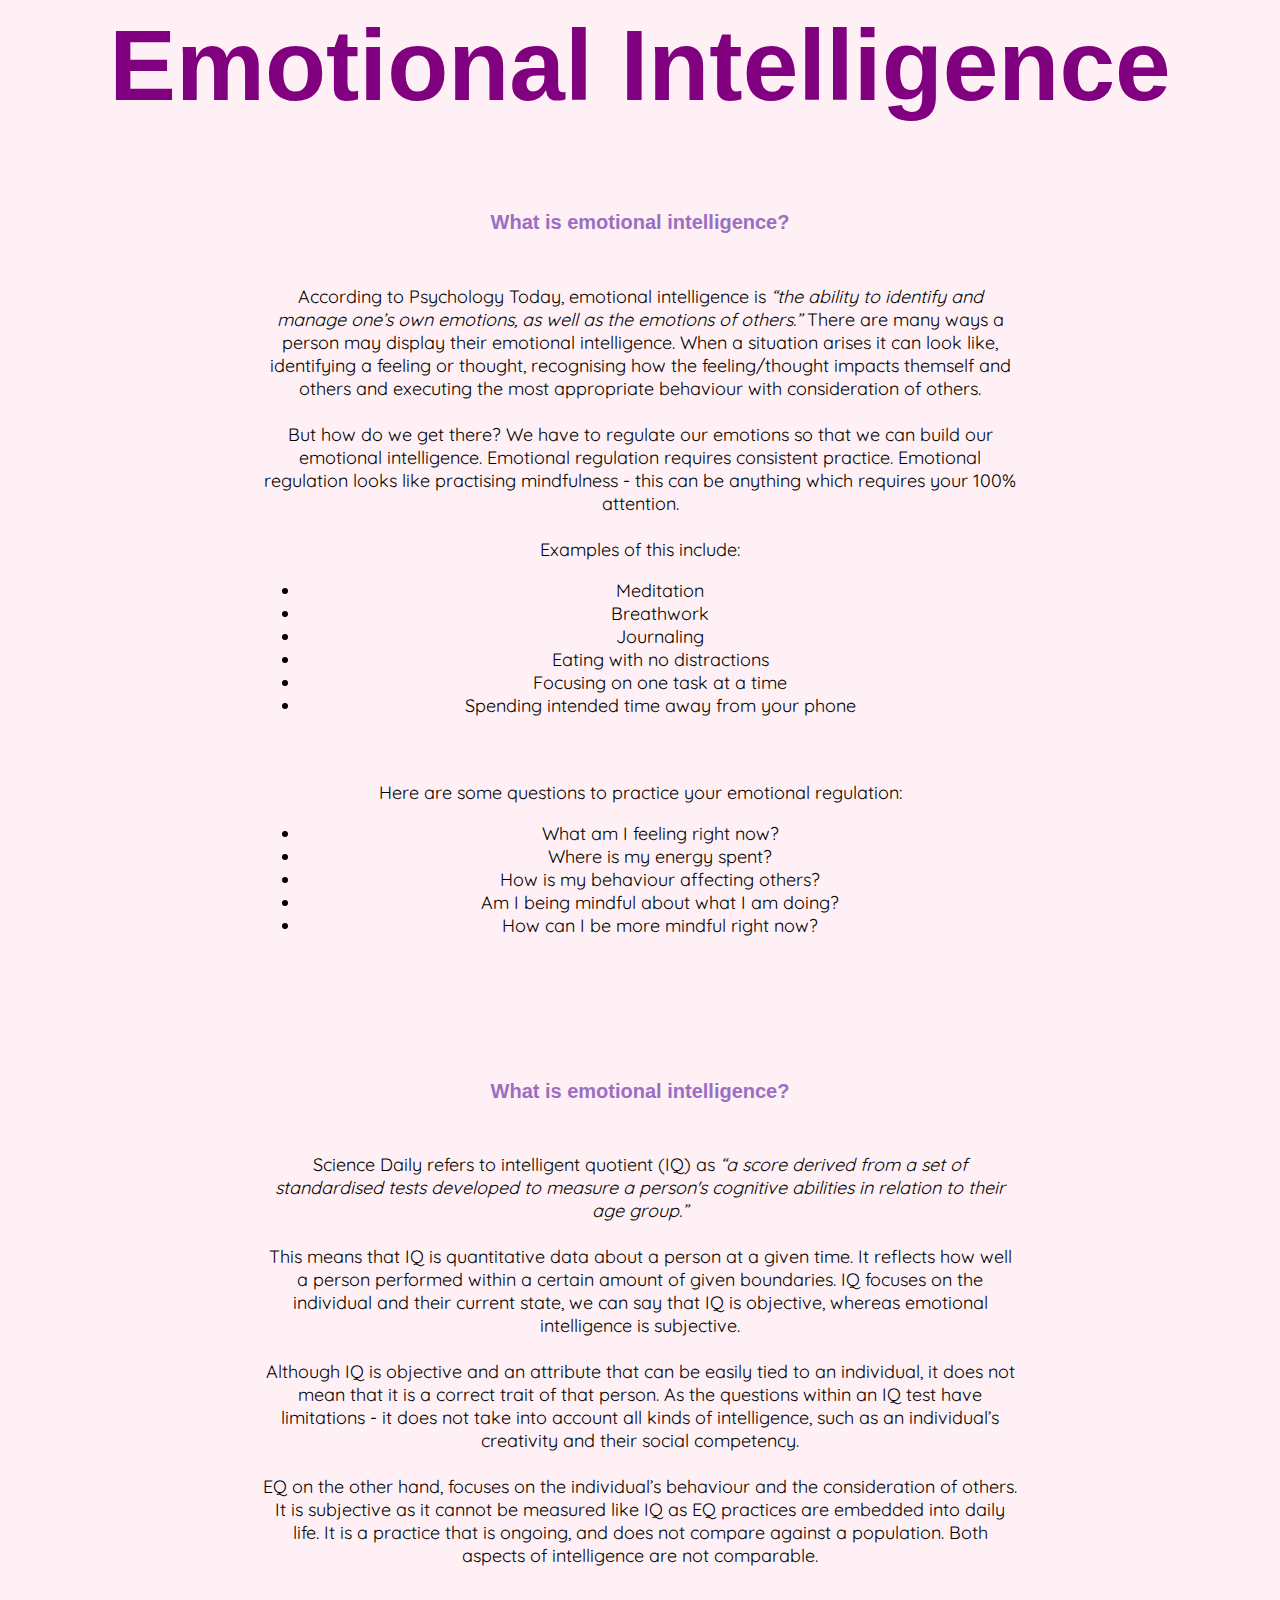
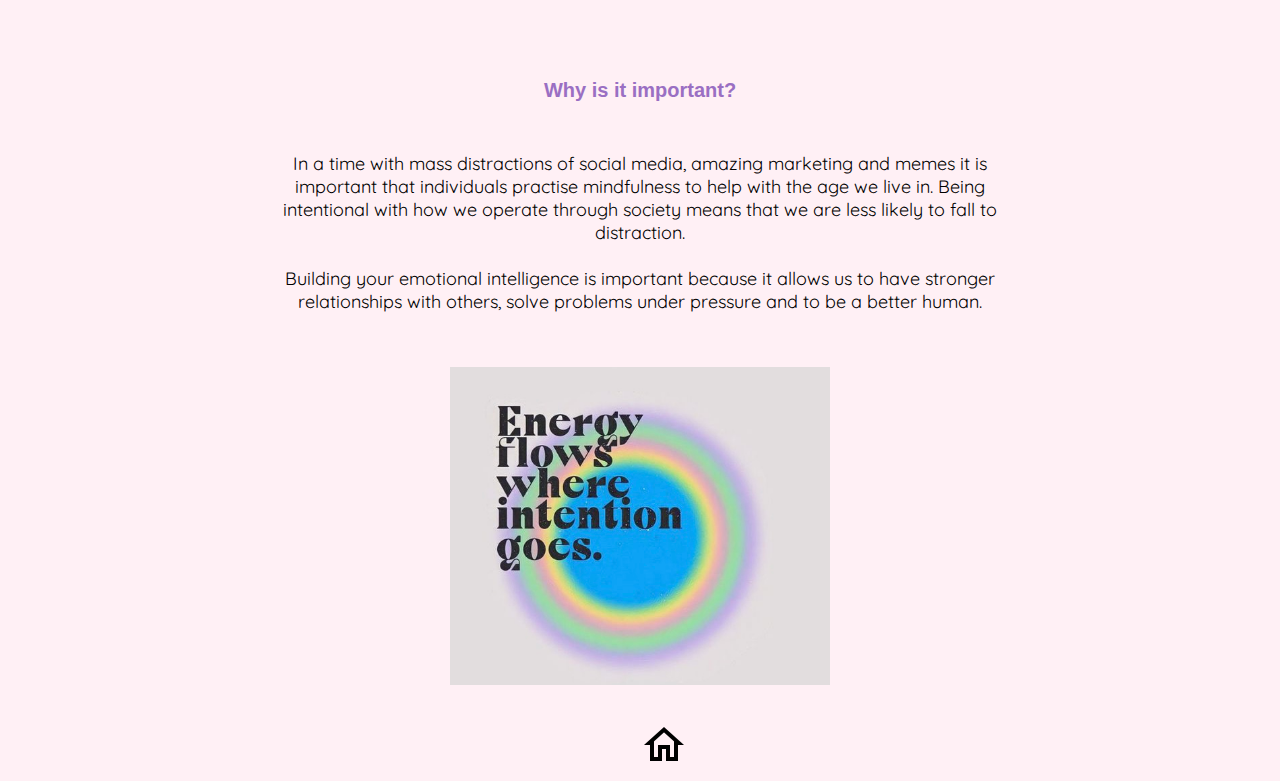
==== blog/emotional-intelligence.html @ 2ece51bf "emotional intelligence blog" ====
<!DOCTYPE html>
<html lang="en">
    <head>
        <meta charset="UTF-8">
        <meta name="viewport" content="width=device-width, initial-scale=1.0">
        <meta http-equiv="X-UA-Compatible" content="ie=edge">
        <link href="../styles/main.css" rel="stylesheet" type="text/css">
        <title> Emotional Intelligence </title> 
  </head>
  <link href="https://fonts.googleapis.com/css2?family=Merriweather:ital,wght@1,900&display=swap" rel="stylesheet">
  <link href="https://fonts.googleapis.com/css2?family=Quicksand:wght@300&display=swap" rel="stylesheet">
    <body>
      <h1 id="welcome-message">Emotional Intelligence </h1>
      <h3>What is emotional intelligence?</h3>
      <div class="quicksand">
      <p>According to Psychology Today, emotional intelligence is <em>“the ability to identify and manage one’s own emotions, as well as the emotions of others.”</em>
        There are many ways a person may display their emotional intelligence. When a situation arises it can look like, identifying a feeling or thought, recognising how the feeling/thought impacts themself and others and executing the most appropriate behaviour with consideration of others. 
        <br>
        <br>
        But how do we get there? We have to regulate our emotions so that we can build our emotional intelligence. 
        Emotional regulation requires consistent practice. 
        Emotional regulation looks like practising mindfulness - this can be anything which requires your 100% attention. 
        <br>
        <br>
        Examples of this include:
        <ul>
       <li> Meditation </li>
        <li>Breathwork</li>
        <li>Journaling</li>
        <li>Eating with no distractions </li>
        <li>Focusing on one task at a time </li>
        <li>Spending intended time away from your phone</li>
      </ul>
      <br>
      <br>
        Here are some questions to practice your emotional regulation:
        <ul>
       <li> What am I feeling right now?</li>
        <li>Where is my energy spent? </li>
        <li>How is my behaviour affecting others?</li>
        <li>Am I being mindful about what I am doing?</li>
        <li>How can I be more mindful right now?</li>
      </ul>
    </div>
      <br>
      <br>
      <h3>What is emotional intelligence?</h3>
      <div class="quicksand">
      <p>Science Daily refers to intelligent quotient (IQ) as <em>“a score derived from a set of standardised tests developed to measure a person's cognitive abilities in relation to their age group.”</em> 
        <br>
        <br>
        This means that IQ is quantitative data about a person at a given time. It reflects how well a person performed within a certain amount of given boundaries. 
        IQ focuses on the individual and their current state, we can say that IQ is objective, whereas emotional intelligence is subjective. 
        <br>
        <br>
        Although IQ is objective and an attribute that can be easily tied to an individual, it does not mean that it is a correct trait of that person. 
        As the questions within an IQ test have limitations - it does not take into account all kinds of intelligence, such as an individual’s creativity and their social competency. 
        <br>
        <br>
        EQ on the other hand, focuses on the individual’s behaviour and the consideration of others. 
        It is subjective as it cannot be measured like IQ as EQ practices are embedded into daily life. 
        It is a practice that is ongoing, and does not compare against a population. 
        Both aspects of intelligence are not comparable.  
        <br>
        <br>
      </div>
        <h3>Why is it important?</h3>
        <div class="quicksand">
        In a time with mass distractions of social media, amazing marketing and memes it is important that individuals practise mindfulness to help with the age we live in. 
        Being intentional with how we operate through society means that we are less likely to fall to distraction. 
        <br>
        <br>
        Building your emotional intelligence is important because it allows us to have stronger relationships with others, solve problems under pressure and to be a better human. 
      </div>
      <br>
      <br>
      <br>
      <img class= "image-position" src="../icons/intention.jpg"alt="Energy flows where intention goes">
        <br>
        <br>
      <a class="home-icon" href="../index.html">
        <img src="../icons/2x/home 2x.png" alt="Home">
      </a>
      
    </body>
  </html>
---- styles/main.css ----
body{
  background-color:lavenderblush;
}

.land-page{
  height: 100vh;
  display:flex;
  flex-direction: column;
  justify-content: center;
  align-items:center;
  background-image: url(../icons/purple\ background2.jpg);
}

#welcome-message {
  text-align: center;
  color:purple;
  font-size: 100px;
  font-family: 'Merriweather Sans', sans-serif;
  margin: 0.5%;
}

h2 {
  text-align: center;
  color:purple;
  font-size: 30px;
  font-family: 'Merriweather Sans', sans-serif;
}

h3 {
  text-align: center;
  color:#9a6fc3;
  font-size: 20px;
  font-family: 'Merriweather Sans', sans-serif;
  margin: 7% 0% -1% 0%;
}

.quicksand {
  font-family: 'Quicksand', sans-serif;
  color:black;
  font-size: 18px;
  margin: 5% 20% 0% 20%;
  text-align:center;

}
.link-to-pages {
  font-family: 'Quicksand', sans-serif;
  font-size: 20px;
  color:black;
}

.home-icon{
  margin: 5% 50% 5% 50%;
}

.image-position{
  display: block;
  margin-left: auto;
  margin-right: auto;
  width: 30%;
}

.energy-image{
  max-height:50%;
}
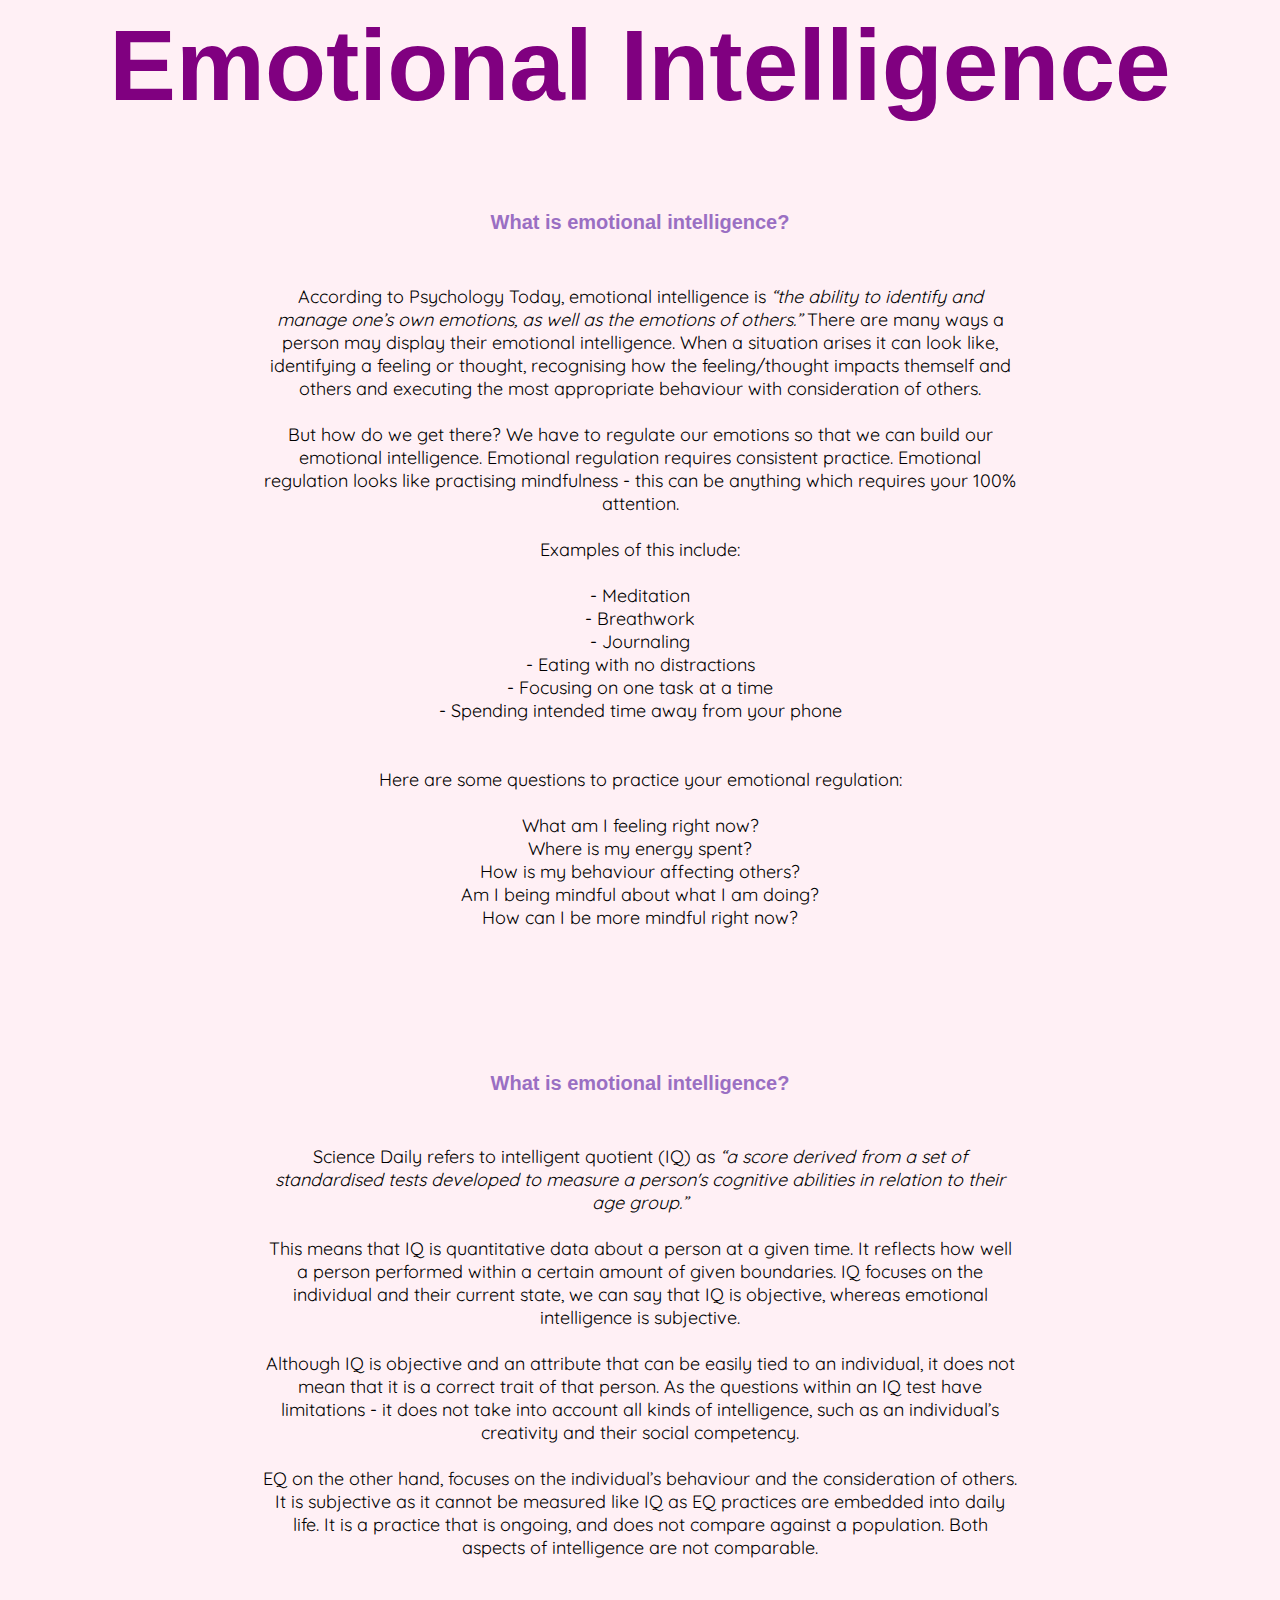
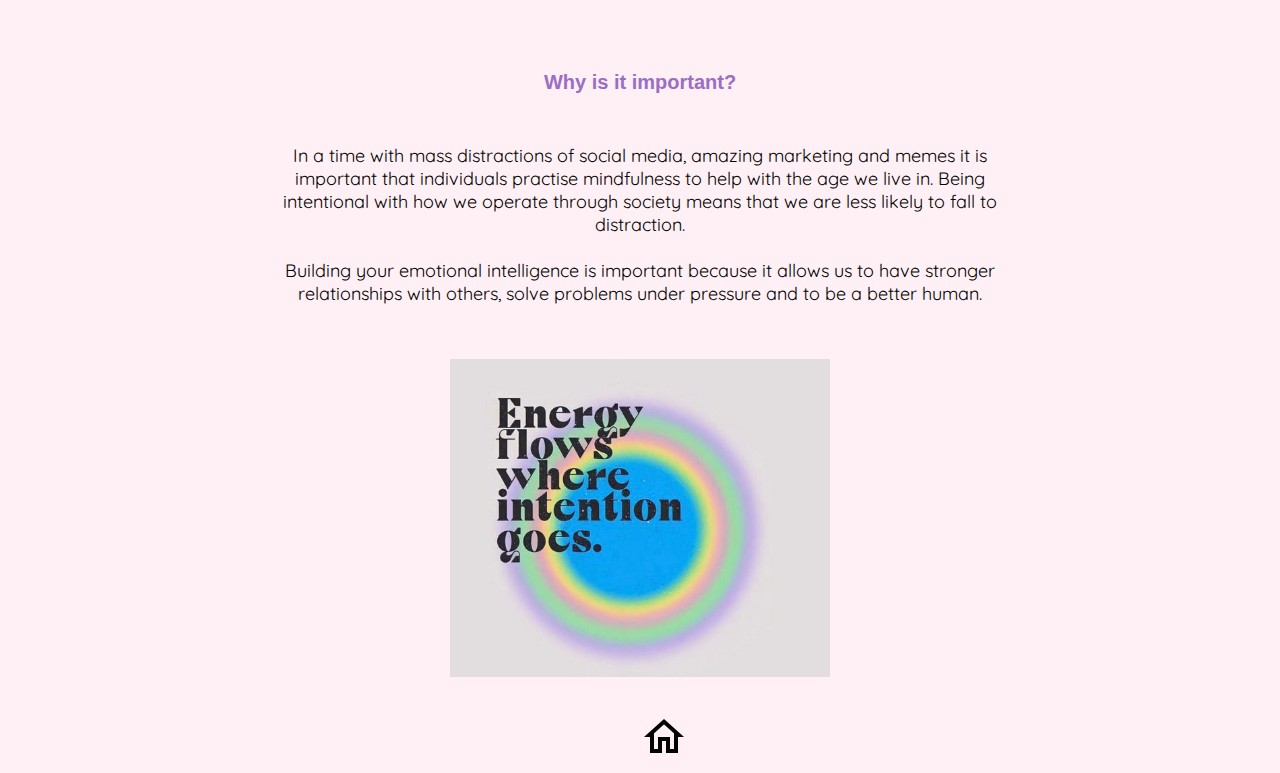
==== commit c999f451: "fix spacing on blog" ====
--- a/blog/emotional-intelligence.html
+++ b/blog/emotional-intelligence.html
@@ -23,24 +23,34 @@
         <br>
         <br>
         Examples of this include:
-        <ul>
-       <li> Meditation </li>
-        <li>Breathwork</li>
-        <li>Journaling</li>
-        <li>Eating with no distractions </li>
-        <li>Focusing on one task at a time </li>
-        <li>Spending intended time away from your phone</li>
-      </ul>
+        <br>
+        <br>
+        - Meditation 
+        <br>
+        - Breathwork
+        <br>
+        - Journaling
+        <br>
+        - Eating with no distractions 
+        <br>
+        - Focusing on one task at a time 
+        <br>
+       - Spending intended time away from your phone
+      <br>
       <br>
       <br>
         Here are some questions to practice your emotional regulation:
-        <ul>
-       <li> What am I feeling right now?</li>
-        <li>Where is my energy spent? </li>
-        <li>How is my behaviour affecting others?</li>
-        <li>Am I being mindful about what I am doing?</li>
-        <li>How can I be more mindful right now?</li>
-      </ul>
+      <br>
+      <br>
+      What am I feeling right now?
+      <br>
+      Where is my energy spent? 
+      <br> 
+      How is my behaviour affecting others?
+      <br>
+      Am I being mindful about what I am doing?
+      <br>
+      How can I be more mindful right now?
     </div>
       <br>
       <br>
--- a/styles/main.css
+++ b/styles/main.css
@@ -59,6 +59,3 @@
   width: 30%;
 }
 
-.energy-image{
-  max-height:50%;
-}
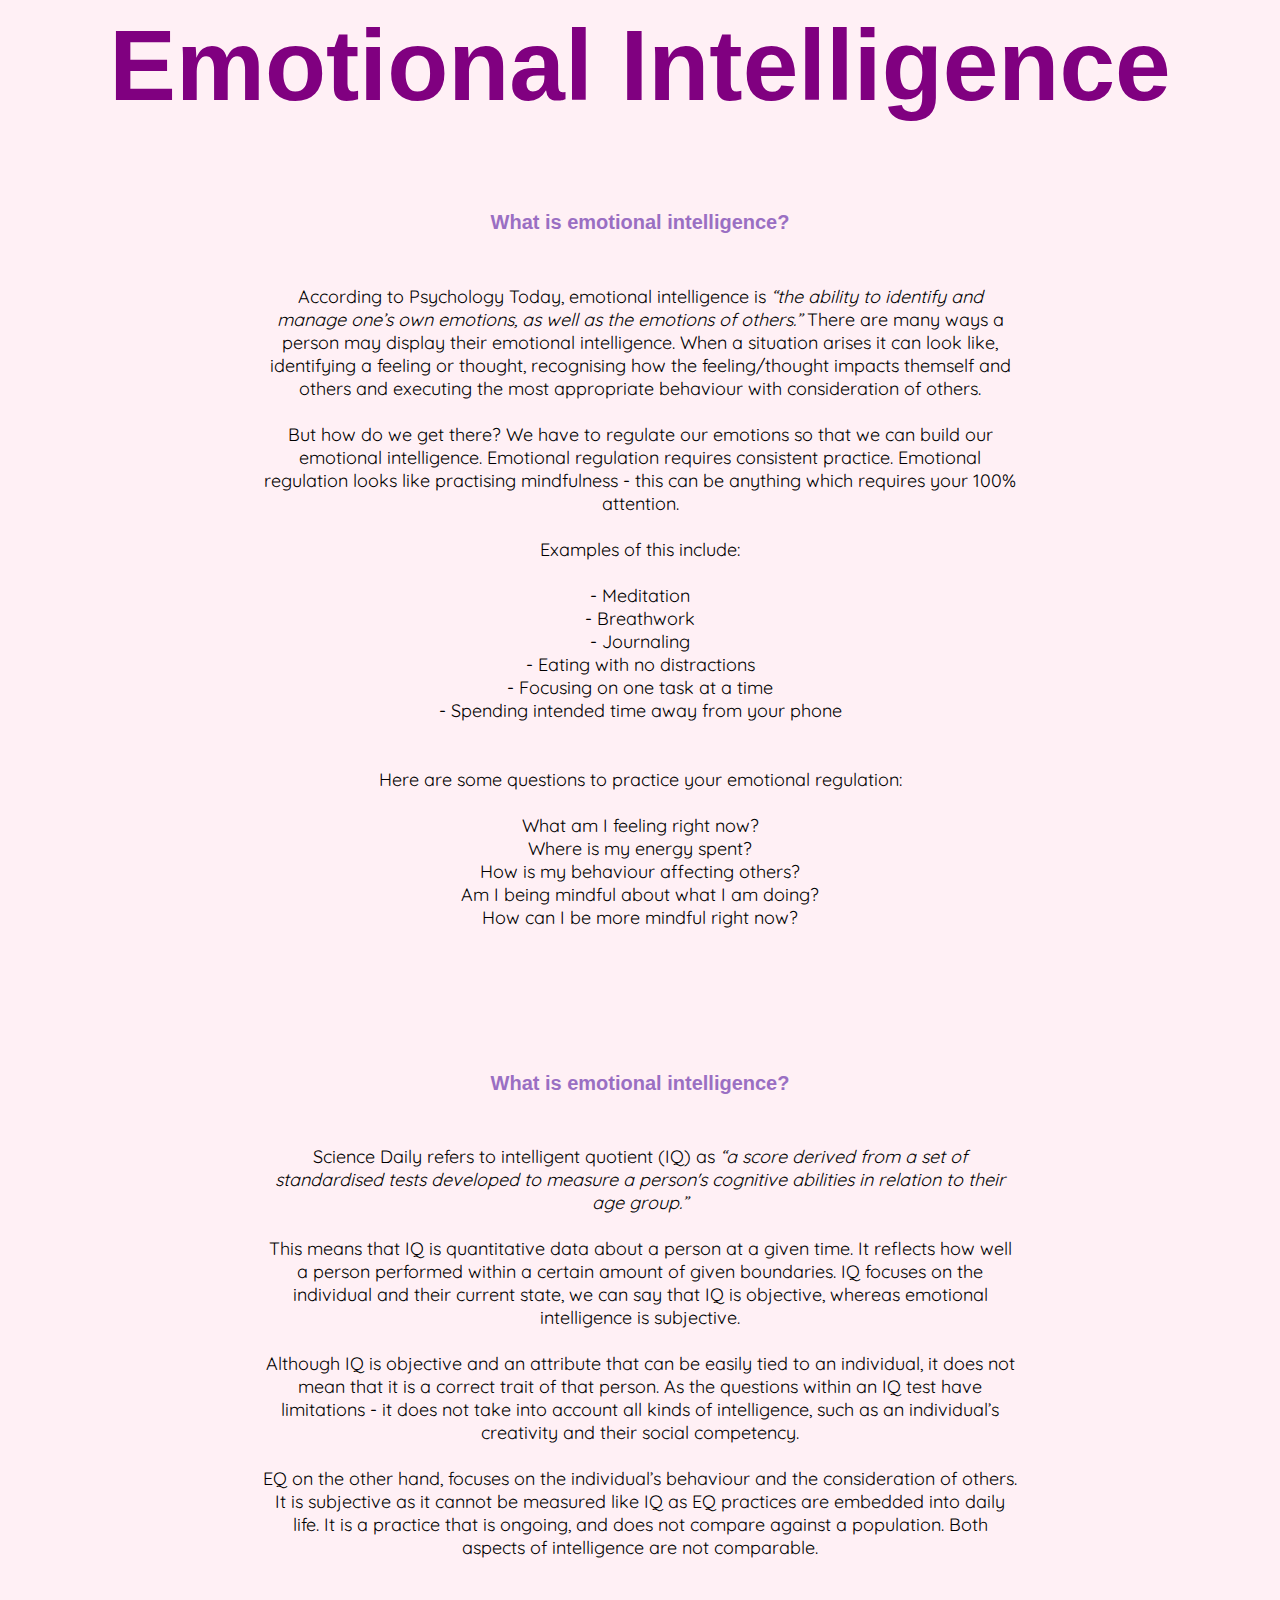
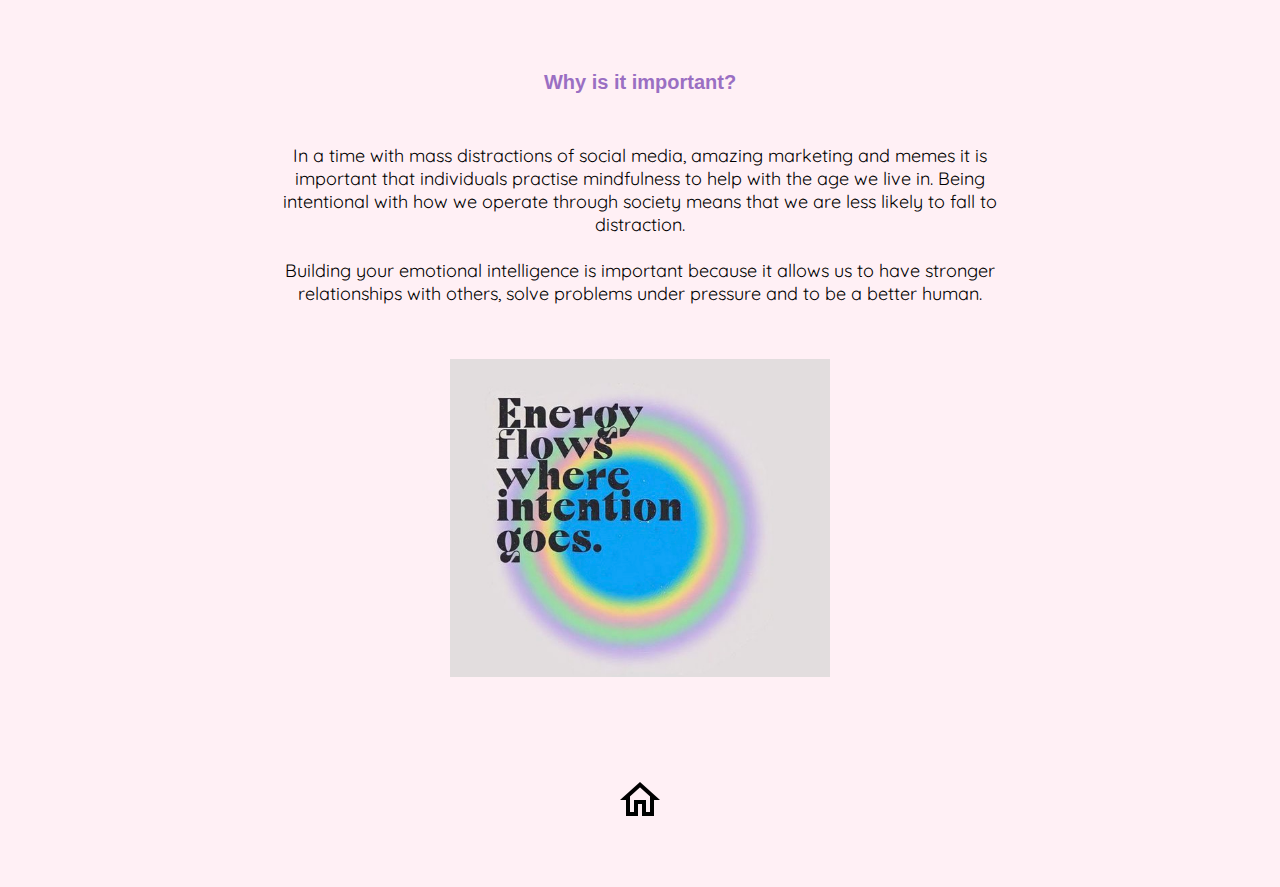
==== commit a6dcdaa2: "make text responsive to size of device" ====
--- a/blog/emotional-intelligence.html
+++ b/blog/emotional-intelligence.html
@@ -13,74 +13,86 @@
       <h1 id="welcome-message">Emotional Intelligence </h1>
       <h3>What is emotional intelligence?</h3>
       <div class="quicksand">
-      <p>According to Psychology Today, emotional intelligence is <em>“the ability to identify and manage one’s own emotions, as well as the emotions of others.”</em>
-        There are many ways a person may display their emotional intelligence. When a situation arises it can look like, identifying a feeling or thought, recognising how the feeling/thought impacts themself and others and executing the most appropriate behaviour with consideration of others. 
+      <p>
+          According to Psychology Today, emotional intelligence is <em>“the ability to identify and manage one’s own emotions, 
+          as well as the emotions of others.”</em>
+          There are many ways a person may display their emotional intelligence. When a situation arises it can look like,
+          identifying a feeling or thought, recognising how the feeling/thought impacts themself and others and executing the most appropriate 
+          behaviour with consideration of others. 
         <br>
         <br>
-        But how do we get there? We have to regulate our emotions so that we can build our emotional intelligence. 
-        Emotional regulation requires consistent practice. 
-        Emotional regulation looks like practising mindfulness - this can be anything which requires your 100% attention. 
+          But how do we get there? We have to regulate our emotions so that we can build our emotional intelligence. 
+          Emotional regulation requires consistent practice. 
+          Emotional regulation looks like practising mindfulness - this can be anything which requires your 100% attention. 
         <br>
         <br>
-        Examples of this include:
+          Examples of this include:
         <br>
         <br>
-        - Meditation 
+          - Meditation 
         <br>
-        - Breathwork
+          - Breathwork
         <br>
-        - Journaling
+          - Journaling
         <br>
-        - Eating with no distractions 
+          - Eating with no distractions 
         <br>
-        - Focusing on one task at a time 
+          - Focusing on one task at a time 
         <br>
-       - Spending intended time away from your phone
+          - Spending intended time away from your phone
       <br>
       <br>
       <br>
         Here are some questions to practice your emotional regulation:
       <br>
       <br>
-      What am I feeling right now?
+        What am I feeling right now?
       <br>
-      Where is my energy spent? 
+        Where is my energy spent? 
       <br> 
-      How is my behaviour affecting others?
+        How is my behaviour affecting others?
       <br>
-      Am I being mindful about what I am doing?
+        Am I being mindful about what I am doing?
       <br>
-      How can I be more mindful right now?
+        How can I be more mindful right now?
     </div>
       <br>
       <br>
       <h3>What is emotional intelligence?</h3>
       <div class="quicksand">
-      <p>Science Daily refers to intelligent quotient (IQ) as <em>“a score derived from a set of standardised tests developed to measure a person's cognitive abilities in relation to their age group.”</em> 
+      <p>
+          Science Daily refers to intelligent quotient (IQ) as <em>“a score derived from a set of standardised tests developed to 
+          measure a person's cognitive abilities in relation to their age group.”</em> 
         <br>
         <br>
-        This means that IQ is quantitative data about a person at a given time. It reflects how well a person performed within a certain amount of given boundaries. 
-        IQ focuses on the individual and their current state, we can say that IQ is objective, whereas emotional intelligence is subjective. 
+          This means that IQ is quantitative data about a person at a given time. It reflects how well a person performed within a 
+          certain amount of given boundaries. 
+          IQ focuses on the individual and their current state, we can say that IQ is objective, whereas emotional 
+          intelligence is subjective. 
         <br>
         <br>
-        Although IQ is objective and an attribute that can be easily tied to an individual, it does not mean that it is a correct trait of that person. 
-        As the questions within an IQ test have limitations - it does not take into account all kinds of intelligence, such as an individual’s creativity and their social competency. 
+          Although IQ is objective and an attribute that can be easily tied to an individual, it does not mean that it is a correct 
+          trait of that person. 
+          As the questions within an IQ test have limitations - it does not take into account all kinds of intelligence, 
+          such as an individual’s creativity and their social competency. 
         <br>
         <br>
-        EQ on the other hand, focuses on the individual’s behaviour and the consideration of others. 
-        It is subjective as it cannot be measured like IQ as EQ practices are embedded into daily life. 
-        It is a practice that is ongoing, and does not compare against a population. 
-        Both aspects of intelligence are not comparable.  
+          EQ on the other hand, focuses on the individual’s behaviour and the consideration of others. 
+          It is subjective as it cannot be measured like IQ as EQ practices are embedded into daily life. 
+          It is a practice that is ongoing, and does not compare against a population. 
+          Both aspects of intelligence are not comparable.  
         <br>
         <br>
       </div>
         <h3>Why is it important?</h3>
         <div class="quicksand">
-        In a time with mass distractions of social media, amazing marketing and memes it is important that individuals practise mindfulness to help with the age we live in. 
-        Being intentional with how we operate through society means that we are less likely to fall to distraction. 
+          In a time with mass distractions of social media, amazing marketing and memes it is important that individuals practise 
+          mindfulness to help with the age we live in. 
+          Being intentional with how we operate through society means that we are less likely to fall to distraction. 
         <br>
         <br>
-        Building your emotional intelligence is important because it allows us to have stronger relationships with others, solve problems under pressure and to be a better human. 
+          Building your emotional intelligence is important because it allows us to have stronger relationships with others, 
+          solve problems under pressure and to be a better human. 
       </div>
       <br>
       <br>
--- a/styles/main.css
+++ b/styles/main.css
@@ -1,3 +1,11 @@
+#welcome-message {
+  text-align: center;
+  color:purple;
+  font-size: 100px;
+  font-family: 'Merriweather Sans', sans-serif;
+  margin: 0.5%;
+}
+
 body{
   background-color:lavenderblush;
 }
@@ -11,13 +19,6 @@
   background-image: url(../icons/purple\ background2.jpg);
 }
 
-#welcome-message {
-  text-align: center;
-  color:purple;
-  font-size: 100px;
-  font-family: 'Merriweather Sans', sans-serif;
-  margin: 0.5%;
-}
 
 h2 {
   text-align: center;
@@ -59,3 +60,47 @@
   width: 30%;
 }
 
+/* responsive web design, mobile */
+
+@media screen and (min-width: 320px){
+  #welcome-message, h2 {
+    font-size: 30px;
+  }
+.link-to-pages {
+  font-size: 15px;
+}
+.home-icon { 
+  display: flex;
+  justify-content: center;
+}
+}
+
+/* responsive web design, ipad */
+
+@media screen and (min-width: 768px){
+  #welcome-message, h2 {
+    font-size: 40px;
+  }
+.link-to-pages {
+  font-size: 20px;
+}
+.home-icon { 
+  display: flex;
+  justify-content: center;
+}
+}
+
+/* responsive web design, laptop */
+
+@media screen and (min-width: 1200px){
+  #welcome-message, h2 {
+    font-size: 100px;
+  }
+.link-to-pages {
+  font-size: 30px;
+}
+.home-icon { 
+  display: flex;
+  justify-content: center;
+}
+}